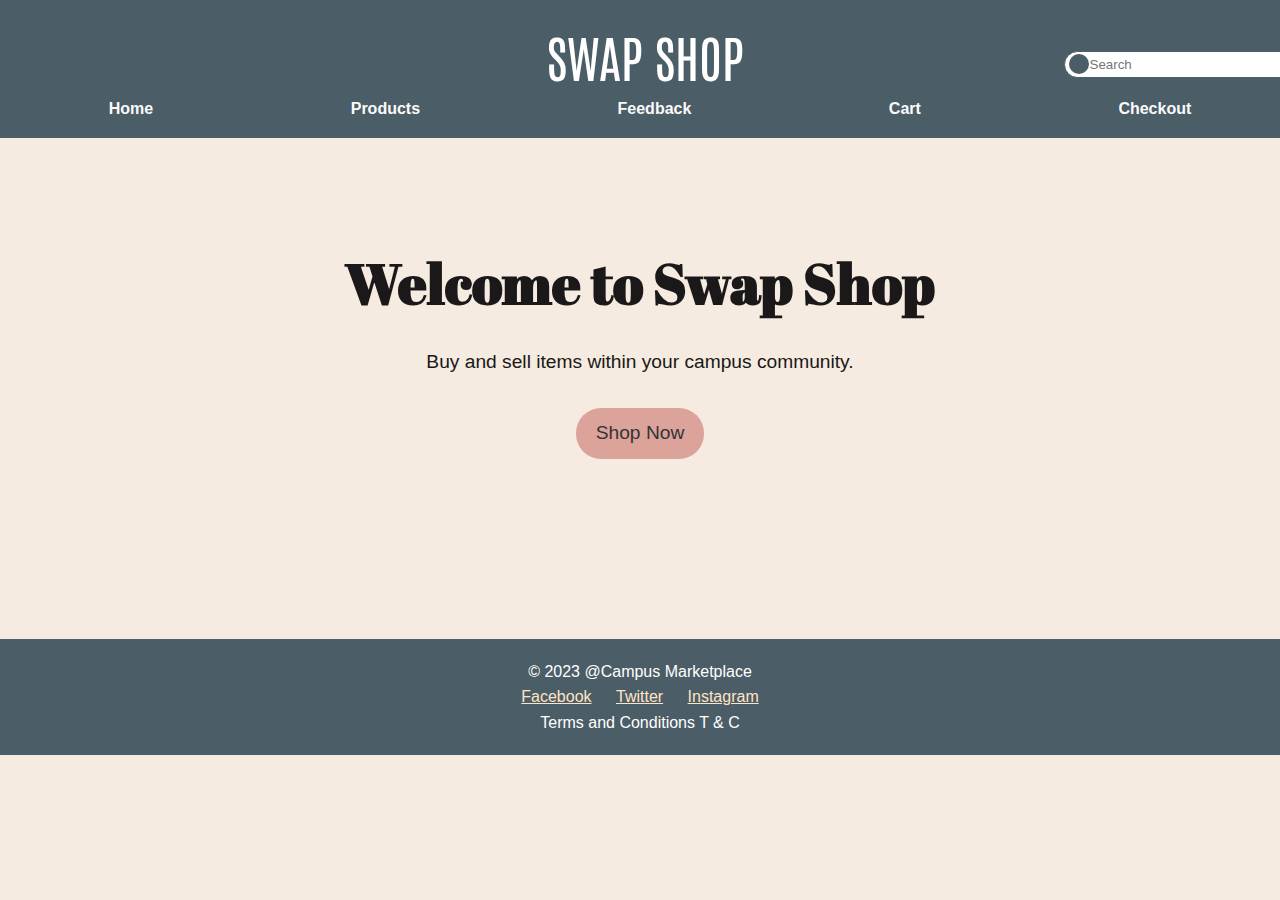
==== frontend/index.html @ 02f643a0 "minor changes" ====
<!DOCTYPE html>
<html lang="en">
<head>
    <meta charset="UTF-8">
    <meta name="viewport" content="width=device-width, initial-scale=1.0">
    <link rel="stylesheet" href="index.css">
    <link rel="preconnect" href="https://fonts.googleapis.com">
    <link rel="preconnect" href="https://fonts.gstatic.com" crossorigin>
    <link href="https://fonts.googleapis.com/css2?family=Antonio:wght@600&family=Libre+Baskerville:ital@1&display=swap" rel="stylesheet">
    <link rel="stylesheet" href="https://cdnjs.cloudflare.com/ajax/libs/font-awesome/6.4.2/css/all.min.css" integrity="sha512-z3gLpd7yknf1YoNbCzqRKc4qyor8gaKU1qmn+CShxbuBusANI9QpRohGBreCFkKxLhei6S9CQXFEbbKuqLg0DA==" crossorigin="anonymous" referrerpolicy="no-referrer" />
    <script src="index.js"></script>
    <title>Swap Shop - Home</title>

    

</head>
<body>
    <header>
        <nav class="navbar">
            <div class="logo" >
                SWAP SHOP
                <form id="search-form">
                    <div class="search">
                      <input type="text" name="search" class="round" placeholder="Search" />
                      <input type="submit" class="corner" value="" />
                    </div>
                </form>
            </div>
            <div>
            <ul class="nav-links">
                <a><li><i class="fa-solid fa-house"></i> <a href="index.html" id="home button"> Home</a></li></a>
                <a><li><i class="fa-solid fa-tags"></i> <a href="products.html" id="products button"> Products</a></li></a>
                <a><li><i class="fa-solid fa-user"></i> <a href="feedback.html" id="feedback button"> Feedback</a></li></a>
                <a><li><i class="fa-solid fa-cart-shopping"></i> <a href="cart.html" id="cart button"> Cart</a></li></a>
                <a><li><i class="fa-regular fa-credit-card"></i> <a href="checkout.html" id="checkout-button"> Checkout</a></li></a>
            </div>  
            </ul>
        </nav>
    </header>
    
    <section class="hero">
        <div class="hero-content">
            <style>
                @import url('https://fonts.googleapis.com/css2?family=Abril+Fatface&family=Rubik+Iso&display=swap');
              </style>
            <h1>Welcome to Swap Shop</h1>
            <p>Buy and sell items within your campus community.</p>
            <a href="products.html" class="cta-button">Shop Now</a>
        </div>
    </section>
    
    
    <main>
        <div class="product-row hidden">
            <section class="product" data-product-id="1">
                <img src="product1.jpg" alt="Product 1">
                <h2>Product 1</h2>
                <p>Description of Product 1.</p>
                <p>Price: Rs. 100</p>
                <button class="add-to-cart">Add to Cart</button>
                <a href="product1.html" class="cta-button">View Details</a>
                
            </section>
            
            <section class="product" data-product-id="2">
                <img src="product2.jpg" alt="Product 2">
                <h2>Product 2</h2>
                <p>Description of Product 2.</p>
                <p>Price: Rs. 200</p>
                <button class="add-to-cart">Add to Cart</button>
                <a href="product2.html" class="cta-button">View Details</a>
              
            </section>
        </div>
        
        <div id="payment-options" class="hidden">
                <h1>Checkout</h1>
                <button id="show-payment-options">Show Payment Options</button>
                <div id="payment-options" class="hidden">
                    <form action="process_payment.php" method="post">
                        <label for="card-number">Card Number:</label>
                        <input type="text" id="card-number" name="card-number" placeholder="1234 5678 9012 3456" required>
                        
                        <label for="expiry">Expiry Date:</label>
                        <input type="text" id="expiry" name="expiry" placeholder="MM/YY" required>
                        
                        <label for="cvv">CVV:</label>
                        <input type="text" id="cvv" name="cvv" placeholder="123" required>
                        
                        <label for="amount">Amount:</label>
                        <input type="text" id="amount" name="amount" placeholder="Rs." required>
                        
                        <button type="submit">Pay Now</button>
                    </form>
                </div>
            </div>
        </main>
    </div>
       
        
    </section>
    
    <footer>
        <div class="footer-content">
            <p>&copy; 2023 @Campus Marketplace</p>
            <div class="social-links">
                <a class="account" href="#"><i class="fa-brands fa-square-facebook"></i> Facebook</a>
                <a class="account" href="#"><i class="fa-brands fa-twitter"></i> Twitter</a>
                <a class="account" href="https://instagram.com/campu.sm?utm_source=qr&igshid=MzNlNGNkZWQ4Mg%3D%3D"><i class="fa-brands fa-instagram"></i> Instagram</a>
            </div>
            <div>
                Terms and Conditions T & C
            </div>
        </div>
    </footer>

</body>
</html>
---- frontend/index.css ----
/* Reset some default browser styles */
html, body, h1, h2, h3, p, ul, li, figure {
    margin: 0;
    padding: 0;
}

/* Set a background color and default font styles */
body {
    font-family: Arial, sans-serif;
    background-color:#F5EBE0;
    color: #333;
    line-height: 1.6;
}

/* Style the header and navigation */
header {
    background-color:#4B5D67;
    color: #fff;
    padding: 1rem 0;
    text-align: center;
}

.nav-links {
    list-style: none;
    display: flex;
}

.nav-links li {
    justify-content: flex-end;
    flex-grow: 1;
    margin-left: 20px;
}

.nav-links a {
    text-decoration: none;
    color: #fafafa;
    font-weight: bold;
    transition: color 0.3s ease;
}

.nav-links a:hover {
    color: #DBA39A;
}

/* Style the hero section */
.hero {
    background-image: url('hero-background.jpg');
    background-size: cover;
    background-position: center;
    color: #1a1818;
    text-align: center;
    padding: 100px 0;
}

.hero h1 {
    font-size: 3.5rem;
    margin-bottom: 20px;
    font-family: 'Abril Fatface', cursive;

}

.hero p {
    font-size: 1.2rem;
    margin-bottom: 30px;
}

.cta-button {
    display: inline-block;
    background-color: #DBA39A;
    color:#333;
    padding: 10px 20px;
    font-size: 1.2rem;
    text-decoration: none;
    border: none;
    border-radius: 25px;
    transition: background-color 0.3s ease;
}

.cta-button:hover {
    background-color: #F0DBDB;
}

/* Style the featured products section */
.featured-products {
    max-width: 1200px;
    margin: 20px auto;
    display: flex;
    flex-wrap: wrap;
    justify-content: space-between;
}

.product {
    width: calc(33.33% - 20px);
    background-color: #fff;
    padding: 20px;
    border-radius: 5px;
    margin-bottom: 20px;
    box-shadow: 0px 0px 10px rgba(0, 0, 0, 0.1);
    transition: transform 0.3s ease;
}

.product:hover {
    transform: scale(1.05);
}

.product img {
    max-width: 100%;
    height: auto;
    border-radius: 5px;
}

.product h3 {
    font-size: 1.2rem;
    margin-top: 10px;
}

.product p {
    font-size: 1rem;
    margin-top: 10px;
    color: #666;
}

.product .cta-button {
    display: block;
    margin-top: 20px;
    background-color: #DBA39A;
    color:#333;
    padding: 8px 15px;
    font-size: 1rem;
    text-align: center;
    text-decoration: none;
    border: none;
    border-radius: 5px;
    transition: background-color 0.3s ease;
}

.product .cta-button:hover {
    background-color: #F0DBDB;
}




/* Your existing styles here */

.checkout {
    max-width: 600px;
    margin: 0 auto;
    padding: 20px;
    background-color: #fff;
    border-radius: 5px;
    box-shadow: 0 0 10px rgba(0, 0, 0, 0.1);
}

.checkout h1 {
    font-size: 1.5rem;
    margin-bottom: 20px;
}

/* Hide the payment options initially */
.hidden {
    display: none;
}

.checkout button#show-payment-options {
    display: block;
    width: 100%;
    padding: 10px;
    background-color: #DBA39A;
    color: #fff;
    border: none;
    border-radius: 5px;
    font-size: 1rem;
    cursor: pointer;
    transition: background-color 0.3s ease;
}

.checkout button#show-payment-options:hover {
    background-color: #F0DBDB;
}
/* Your existing styles here */

.product-row {
    display: flex;
    flex-direction: row;
    flex-wrap: nowrap;
    justify-content: space-between;
    align-items: flex-start;
}

.product {
    width: 50%;
    margin-bottom: 30px;
    padding: 8px;
    background-color: #fff;
    border-radius: 5px;
    box-shadow: 0px 0px 10px rgba(0, 0, 0, 0.1);
    margin-right: 20px;
}
/* i have added padding to the main content area to create space from the edge of the website */
main {
    padding: 20px;
}

/* i have added margin to the entire main content area to create space from the top and bottom of the website */
main {
    margin: 20px;
}
/* Style the footer */
footer {
    background-color: #4B5D67;
    color: #fff;
    text-align: center;
    padding: 20px 0;
}

.footer-content p {
    margin: 0;
}

.social-links a {
    display: inline-block;
    margin: 0 10px;
}

.social-links img {
    width: 30px;
    height: 30px;
    border-radius: 50%;
    transition: transform 0.3s ease;
}

.social-links img:hover {
    transform: scale(1.1);
}


/* Hide the payment options initially */
.hidden {
    display: none;
}
.logo{
    font-size: 50px;
    font-family: 'Antonio', sans-serif;
    /* font-family: 'Libre Baskerville', serif; */
    display:flex;
    align-items: center;
    justify-content: center;
    padding: 0px 0px 0px 0px;
    margin-left: 200px;
    
}
.product-row .add-to-cart  {
    background-color:#F5EBE0;
    color: #333;
    display: inline-block;
    text-align: center;
    padding: 5px 10px;
    font-size: 1rem;
    text-decoration: none;
    border: none;
    border-radius: 25px;
    transition: background-color 0.3s ease;
    margin-left: 42% ;
    

}
.add-to-cart:hover {
    background-color: #F0DBDB;
}

.account {
    color: bisque;
    font-size:1 rem;
}
.fa-brands{
    color: #F5EBE0;
    
}
/* Search Bar CSS */ 
.round {
    width: 100%;
    border-radius: 15px; 
    border: 1px #4B5D67 solid;
    padding: 5px 75px 5px 25px;
    position: absolute;
    top: 10px;
    left: 0;
    z-index: 5;
    display:flex;
    margin-left: 320px;

}

.corner {
    position: absolute;
    top: 13px;
    left: 5px;
    height: 20px;
    width: 20px;
    z-index: 10;
    border-radius: 10px;
    border: none;
    background:#4B5D67; /* Set the bg image here. with "no-repeat" */
    margin-left: 320px;
    cursor: pointer;
}
.search {
    position: relative;
    width: 190px;
    height: 30px;
}
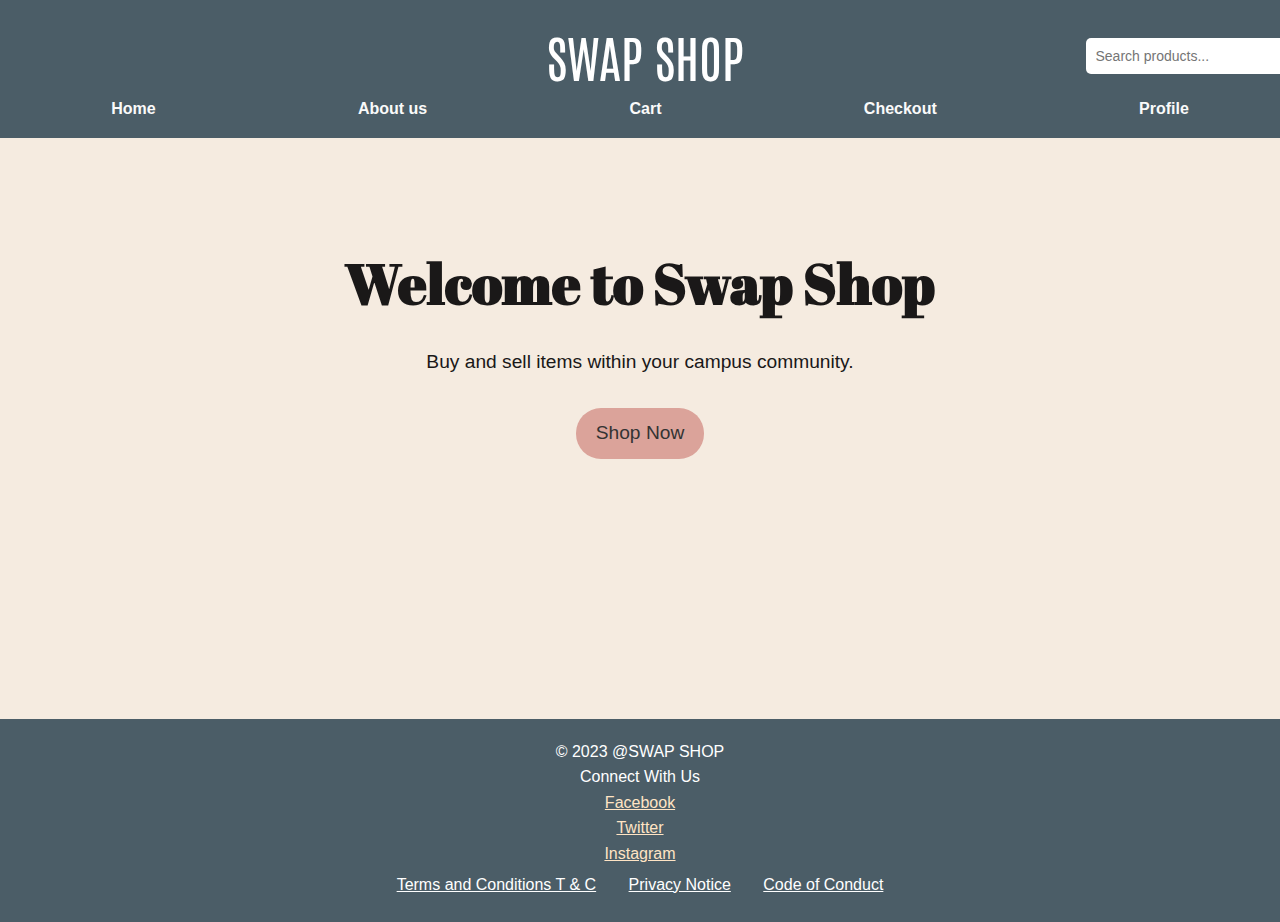
==== commit fef13a8b: "bckgimg for signup and login and some css fixes" ====
--- a/frontend/index.html
+++ b/frontend/index.html
@@ -17,23 +17,24 @@
 <body>
     <header>
         <nav class="navbar">
+            <div class="navlogo"></div>
             <div class="logo" >
                 SWAP SHOP
                 <form id="search-form">
                     <div class="search">
-                      <input type="text" name="search" class="round" placeholder="Search" />
-                      <input type="submit" class="corner" value="" />
+                        <input type="text" id="search-input" placeholder="Search products...">
+                        <button id="search-button">Search</button>
                     </div>
                 </form>
             </div>
             <div>
             <ul class="nav-links">
-                <a><li><i class="fa-solid fa-house"></i> <a href="index.html" id="home button"> Home</a></li></a>
-                <a><li><i class="fa-solid fa-tags"></i> <a href="products.html" id="products button"> Products</a></li></a>
-                <a><li><i class="fa-solid fa-user"></i> <a href="feedback.html" id="feedback button"> Feedback</a></li></a>
-                <a><li><i class="fa-solid fa-cart-shopping"></i> <a href="cart.html" id="cart button"> Cart</a></li></a>
-                <a><li><i class="fa-regular fa-credit-card"></i> <a href="checkout.html" id="checkout-button"> Checkout</a></li></a>
-            </div>  
+                <li><i class="fa-solid fa-house"></i><a href="index.html"> Home</a></li>
+                <li><i class="fa-solid fa-address-card"></i> <a href="aboutus.html"> About us</a></li>
+                <li><i class="fa-solid fa-cart-shopping"></i><a href="cart.html"> Cart</li>
+                <li><i class="fa-solid fa-credit-card"></i><a href="checkout.html"> Checkout</a></li>
+                <li><i class="fa-solid fa-user"></i><a href="profile.html" id="checkout-button"> Profile</a></li>
+               
             </ul>
         </nav>
     </header>
@@ -102,14 +103,18 @@
     
     <footer>
         <div class="footer-content">
-            <p>&copy; 2023 @Campus Marketplace</p>
+            <p>&copy; 2023 @SWAP SHOP</p>
             <div class="social-links">
-                <a class="account" href="#"><i class="fa-brands fa-square-facebook"></i> Facebook</a>
-                <a class="account" href="#"><i class="fa-brands fa-twitter"></i> Twitter</a>
-                <a class="account" href="https://instagram.com/campu.sm?utm_source=qr&igshid=MzNlNGNkZWQ4Mg%3D%3D"><i class="fa-brands fa-instagram"></i> Instagram</a>
+                <ul><p> Connect With Us</p>
+                <li><a class="account" href="#"><i class="fa-brands fa-square-facebook"></i> Facebook</a></li>
+                <li><a class="account" href="#"><i class="fa-brands fa-twitter"></i> Twitter</a></li>
+                <li><a class="account" href="https://instagram.com/campu.sm?utm_source=qr&igshid=MzNlNGNkZWQ4Mg%3D%3D"><i class="fa-brands fa-instagram"></i> Instagram</a></li></ul>
             </div>
-            <div>
-                Terms and Conditions T & C
+            
+            <div class="privacylinks">
+                 <a href="#">Terms and Conditions T & C</a>
+                 <a href="#"> Privacy Notice</a>
+                 <a href="#"> Code of Conduct</a>
             </div>
         </div>
     </footer>
--- a/frontend/index.css
+++ b/frontend/index.css
@@ -10,6 +10,7 @@
     background-color:#F5EBE0;
     color: #333;
     line-height: 1.6;
+   
 }
 
 /* Style the header and navigation */
@@ -19,7 +20,12 @@
     padding: 1rem 0;
     text-align: center;
 }
-
+/* Adding Swap Shop Logo */
+.navbar{
+    background-image: url();
+    background-size: cover;
+    background-repeat: no-repeat;
+}
 .nav-links {
     list-style: none;
     display: flex;
@@ -36,20 +42,23 @@
     color: #fafafa;
     font-weight: bold;
     transition: color 0.3s ease;
+    
 }
 
 .nav-links a:hover {
     color: #DBA39A;
+    box-shadow: 10px 10px 10px rgba(0, 0, 0, 0.1);
 }
 
 /* Style the hero section */
 .hero {
-    background-image: url('hero-background.jpg');
+    background-image: url();
     background-size: cover;
     background-position: center;
     color: #1a1818;
     text-align: center;
-    padding: 100px 0;
+    padding: 100px 100px;
+    margin-bottom:100px;
 }
 
 .hero h1 {
@@ -221,19 +230,20 @@
 .social-links a {
     display: inline-block;
     margin: 0 10px;
-}
-
-.social-links img {
-    width: 30px;
-    height: 30px;
-    border-radius: 50%;
-    transition: transform 0.3s ease;
-}
-
-.social-links img:hover {
-    transform: scale(1.1);
-}
-
+    list-style-type: none;
+    display: inline-block;
+    box-align :left;
+}
+.privacylinks a{
+    display: inline-block;
+    margin: 5px 14px;
+    list-style-type: none;
+    display: inline-block;
+    box-align: left;
+    color: rgb(255, 255, 255);
+    font-size:1 rem; 
+
+}
 
 /* Hide the payment options initially */
 .hidden {
@@ -309,4 +319,39 @@
     position: relative;
     width: 190px;
     height: 30px;
-}+}
+/* Your existing styles here */
+
+/* Style the search container */
+.search {
+    display: flex;
+    align-items:center;
+    margin-left:180%;
+}
+
+/* Style the search input field */
+#search-input {
+    width: 200px;
+    padding: 10px;
+    border: none;
+    border-radius: 5px;
+    margin-right: 10px;
+    font-size: 14px;
+}
+
+/* Style the search button */
+#search-button {
+    padding: 10px 15px;
+    background-color: #03170f;
+    color: #fff;
+    border: none;
+    border-radius: 5px;
+    cursor: pointer;
+    font-size: 14px;
+    
+}
+
+/* Style the search button on hover */
+#search-button:hover {
+    background-color: #083149;
+}
